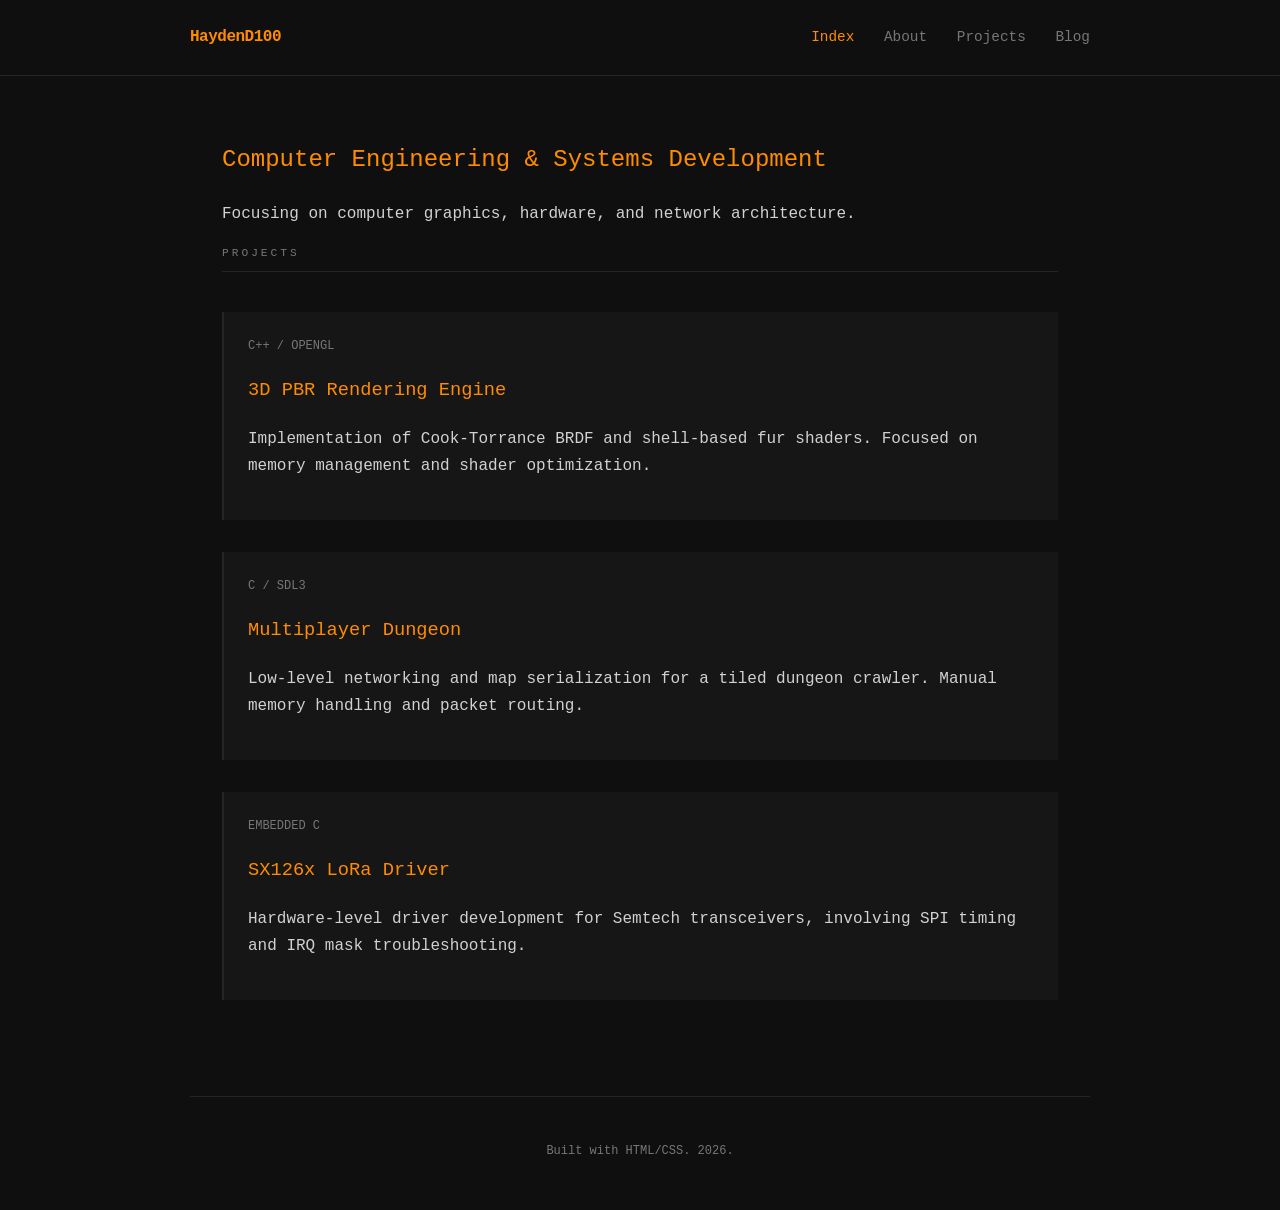
==== index.html @ 59188a5f "Initial commit" ====
<!DOCTYPE html>
<html lang="en">
<head>
    <meta charset="UTF-8">
    <meta name="viewport" content="width=device-width, initial-scale=1.0">
    <title>L. Lynch | Portfolio</title>
    <link rel="stylesheet" href="style.css">
</head>
<body>

    <nav>
        <div class="nav-container">
            <a href="index.html" class="brand">HaydenD100</a>
            <div class="links">
                <a href="index.html" class="active">Index</a>
                <a href="about.html">About</a>
                <a href="projects.html">Projects</a>
                <a href="blog.html">Blog</a>
            </div>
        </div>
    </nav>

    <main>
        <section id="hero">
            <h1>Computer Engineering & Systems Development</h1>
            <p class="subtitle">Focusing on computer graphics, hardware, and network architecture.</p>
        </section>

        <section id="projects">
            <h2 class="section-label">PROJECTS</h2>
            
            <div class="project-card">
                <div class="project-meta">C++ / OPENGL</div>
                <h3>3D PBR Rendering Engine</h3>
                <p>Implementation of Cook-Torrance BRDF and shell-based fur shaders. Focused on memory management and shader optimization.</p>
            </div>

            <div class="project-card">
                <div class="project-meta">C / SDL3</div>
                <h3>Multiplayer Dungeon</h3>
                <p>Low-level networking and map serialization for a tiled dungeon crawler. Manual memory handling and packet routing.</p>
            </div>

            <div class="project-card">
                <div class="project-meta">EMBEDDED C</div>
                <h3>SX126x LoRa Driver</h3>
                <p>Hardware-level driver development for Semtech transceivers, involving SPI timing and IRQ mask troubleshooting.</p>
            </div>
        </section>
    </main>

    <footer>
        <p>Built with HTML/CSS. 2026.</p>
    </footer>

</body>
</html>
---- style.css ----
/* Monotone Dark with Safety Orange Accents */
:root {
    --bg-primary: #0f0f0f;      /* Near black */
    --bg-secondary: #161616;    /* Slightly lighter for cards */
    --text-primary: #d1d1d1;    /* Off-white/Silver */
    --text-muted: #777777;      /* Muted grey */
    --accent-orange: #ff8c00;   /* Safety Orange for links/titles */
    --border: #252525;          /* Subtle borders */
    --font: 'Menlo', 'Cascadia Code', 'Monaco', monospace;
}

* { box-sizing: border-box; }

body {
    background-color: var(--bg-primary);
    color: var(--text-primary);
    font-family: var(--font);
    margin: 0;
    line-height: 1.7;
}

/* Navigation */
nav {
    border-bottom: 1px solid var(--border);
    padding: 1.5rem 2rem;
    background: var(--bg-primary);
}

.nav-container {
    max-width: 900px;
    margin: 0 auto;
    display: flex;
    justify-content: space-between;
}

.brand {
    font-weight: bold;
    text-decoration: none;
    color: var(--accent-orange); /* Highlighted Brand */
    letter-spacing: -0.5px;
}

.links a {
    text-decoration: none;
    color: var(--text-muted);
    margin-left: 20px;
    font-size: 0.9rem;
    transition: 0.2s ease;
}

.links a:hover, .links a.active {
    color: var(--accent-orange);
}

/* Layout */
main {
    max-width: 900px;
    margin: 4rem auto;
    padding: 0 2rem;
}

.section-label {
    font-size: 0.7rem;
    color: var(--text-muted);
    letter-spacing: 3px;
    border-bottom: 1px solid var(--border);
    padding-bottom: 0.5rem;
    margin-bottom: 2.5rem;
    text-transform: uppercase;
}

/* Titles and Links */
h1, h2, h3 {
    color: var(--accent-orange);
    font-weight: normal;
}

a {
    color: var(--accent-orange);
    text-decoration: none;
}

a:hover {
    text-decoration: underline;
    background: rgba(255, 140, 0, 0.1); /* Subtle orange glow on hover */
}

/* Project Cards */
.project-card {
    margin-bottom: 2rem;
    padding: 1.5rem;
    border-left: 2px solid var(--border);
    background: var(--bg-secondary);
    transition: border-left 0.3s ease;
}

.project-card:hover {
    border-left: 2px solid var(--accent-orange);
}

.project-meta {
    font-size: 0.75rem;
    color: var(--text-muted);
    margin-bottom: 0.5rem;
}

/* Blog List Styles */
.post-entry {
    display: flex;
    margin-bottom: 2rem;
    border-bottom: 1px solid #1a1a1a;
    padding-bottom: 1rem;
}

.post-date {
    font-size: 0.85rem;
    color: var(--text-muted);
    min-width: 140px;
}

.post-desc {
    display: block;
    margin-top: 0.3rem;
    color: var(--text-muted);
    font-size: 0.9rem;
}

footer {
    max-width: 900px;
    margin: 6rem auto 3rem;
    padding-top: 2rem;
    border-top: 1px solid var(--border);
    font-size: 0.75rem;
    color: var(--text-muted);
    text-align: center;
}

/* Project Page Specifics */
.project-card ul {
    margin: 1rem 0;
    padding-left: 1.2rem;
    list-style-type: square;
    color: var(--text-muted);
    font-size: 0.9rem;
}

.project-links {
    margin-top: 1.5rem;
}

.project-links a {
    margin-right: 1.5rem;
    font-size: 0.8rem;
    text-transform: uppercase;
}

.active-status {
    color: var(--accent-orange);
    font-weight: bold;
}

/* Responsive adjustment */
@media (max-width: 600px) {
    .post-entry { flex-direction: column; }
    .post-date { margin-bottom: 0.5rem; }
}
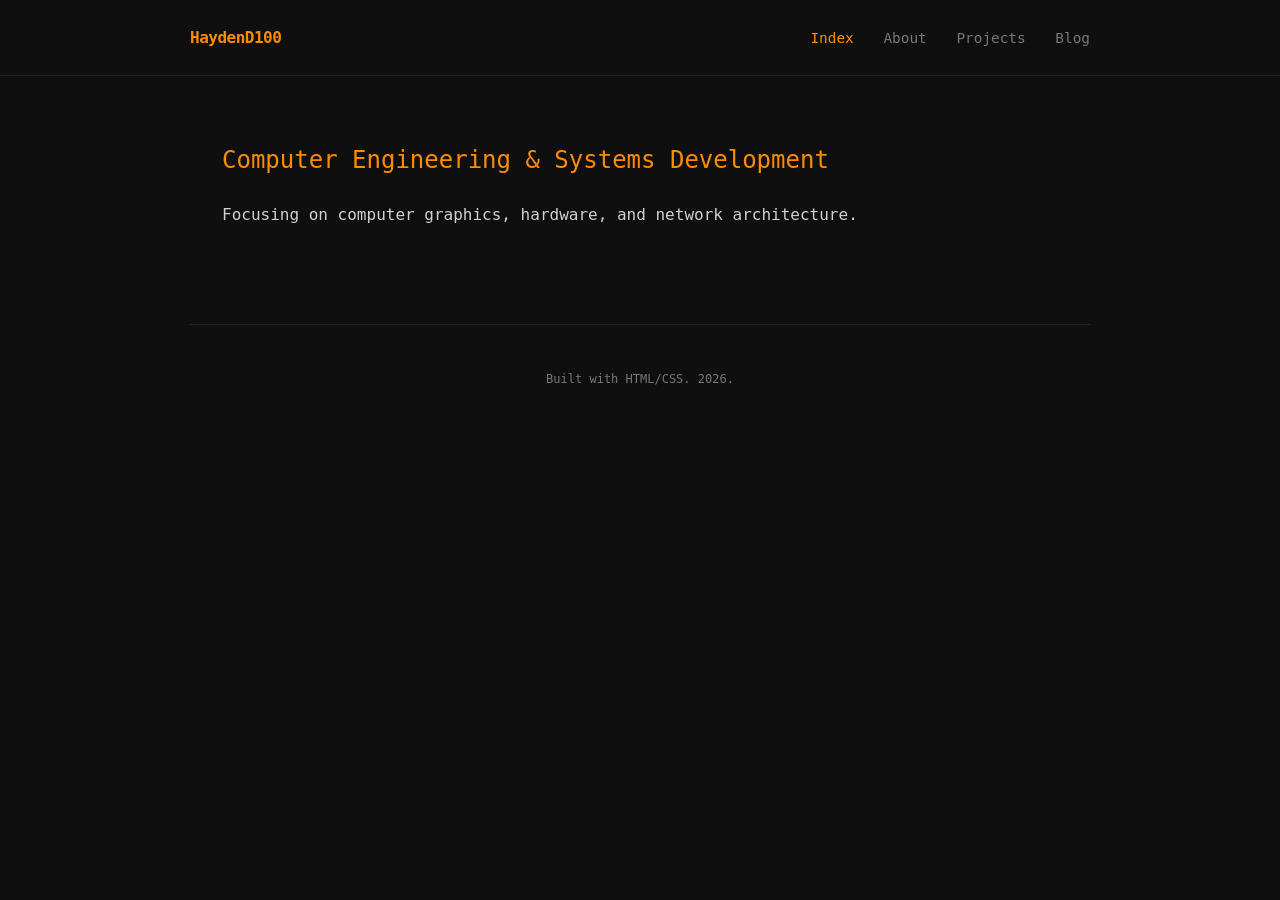
==== commit b7e992a4: "RayMarchBlog" ====
--- a/index.html
+++ b/index.html
@@ -3,7 +3,7 @@
 <head>
     <meta charset="UTF-8">
     <meta name="viewport" content="width=device-width, initial-scale=1.0">
-    <title>L. Lynch | Portfolio</title>
+    <title>Portfolio | HaydenD100 </title>
     <link rel="stylesheet" href="style.css">
 </head>
 <body>
@@ -26,27 +26,6 @@
             <p class="subtitle">Focusing on computer graphics, hardware, and network architecture.</p>
         </section>
 
-        <section id="projects">
-            <h2 class="section-label">PROJECTS</h2>
-            
-            <div class="project-card">
-                <div class="project-meta">C++ / OPENGL</div>
-                <h3>3D PBR Rendering Engine</h3>
-                <p>Implementation of Cook-Torrance BRDF and shell-based fur shaders. Focused on memory management and shader optimization.</p>
-            </div>
-
-            <div class="project-card">
-                <div class="project-meta">C / SDL3</div>
-                <h3>Multiplayer Dungeon</h3>
-                <p>Low-level networking and map serialization for a tiled dungeon crawler. Manual memory handling and packet routing.</p>
-            </div>
-
-            <div class="project-card">
-                <div class="project-meta">EMBEDDED C</div>
-                <h3>SX126x LoRa Driver</h3>
-                <p>Hardware-level driver development for Semtech transceivers, involving SPI timing and IRQ mask troubleshooting.</p>
-            </div>
-        </section>
     </main>
 
     <footer>
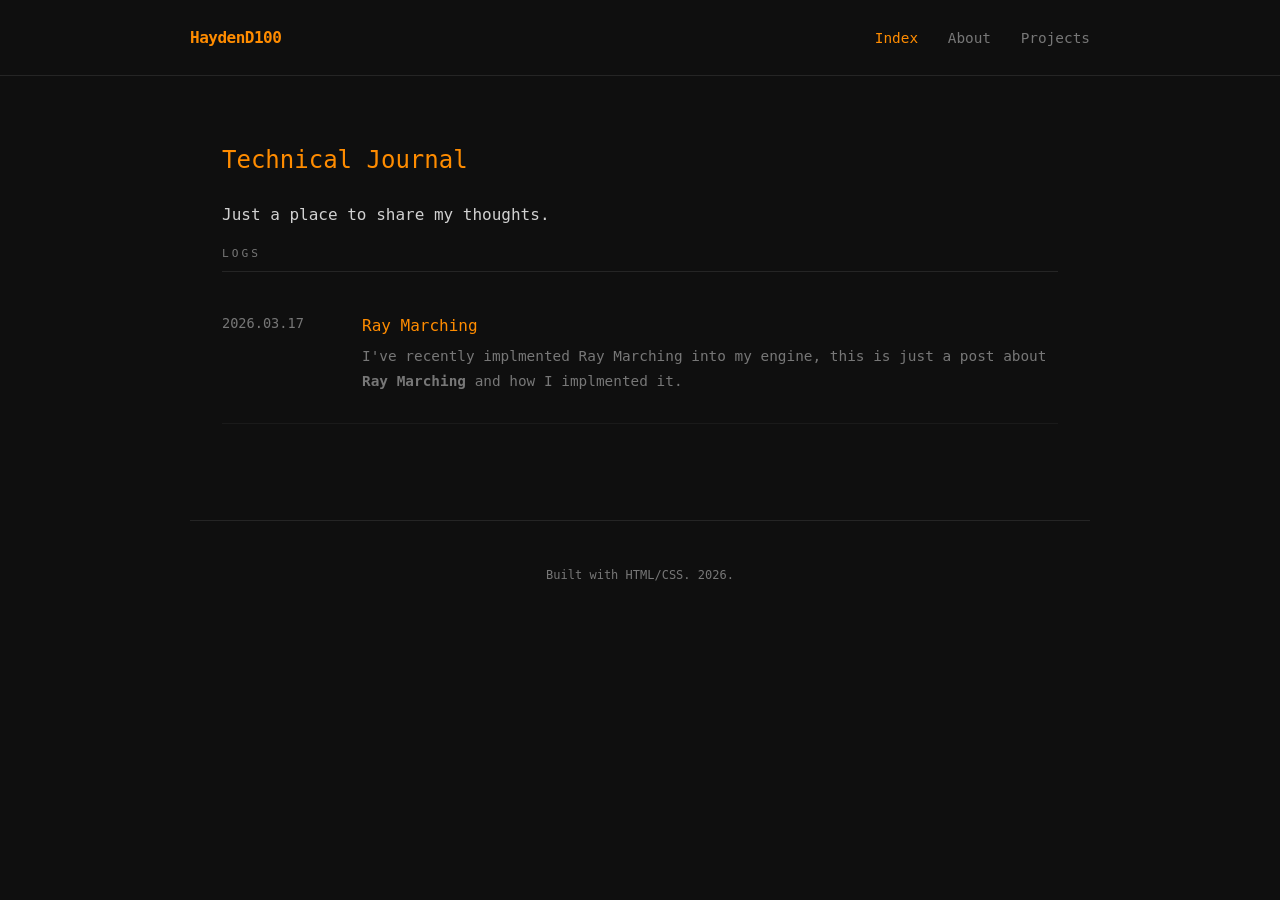
==== commit e03bcf74: "fixed some stuff" ====
--- a/index.html
+++ b/index.html
@@ -15,16 +15,25 @@
                 <a href="index.html" class="active">Index</a>
                 <a href="about.html">About</a>
                 <a href="projects.html">Projects</a>
-                <a href="blog.html">Blog</a>
             </div>
         </div>
     </nav>
 
     <main>
         <section id="hero">
-            <h1>Computer Engineering & Systems Development</h1>
-            <p class="subtitle">Focusing on computer graphics, hardware, and network architecture.</p>
+            <h1>Technical Journal</h1>
+            <p class="subtitle">Just a place to share my thoughts.</p>
         </section>
+        <h2 class="section-label">LOGS</h2>
+
+        <article class="post-entry">
+            <span class="post-date">2026.03.17</span>
+            <div class="post-content">
+                <a href="/articles/ray_marching.html" class="post-link">Ray Marching</a>
+                <p class="post-desc">I've recently implmented Ray Marching into my engine, this is just a post about <Strong>Ray Marching</Strong> and how I implmented it.</p>
+            </div>
+        </article>
+
 
     </main>
 
